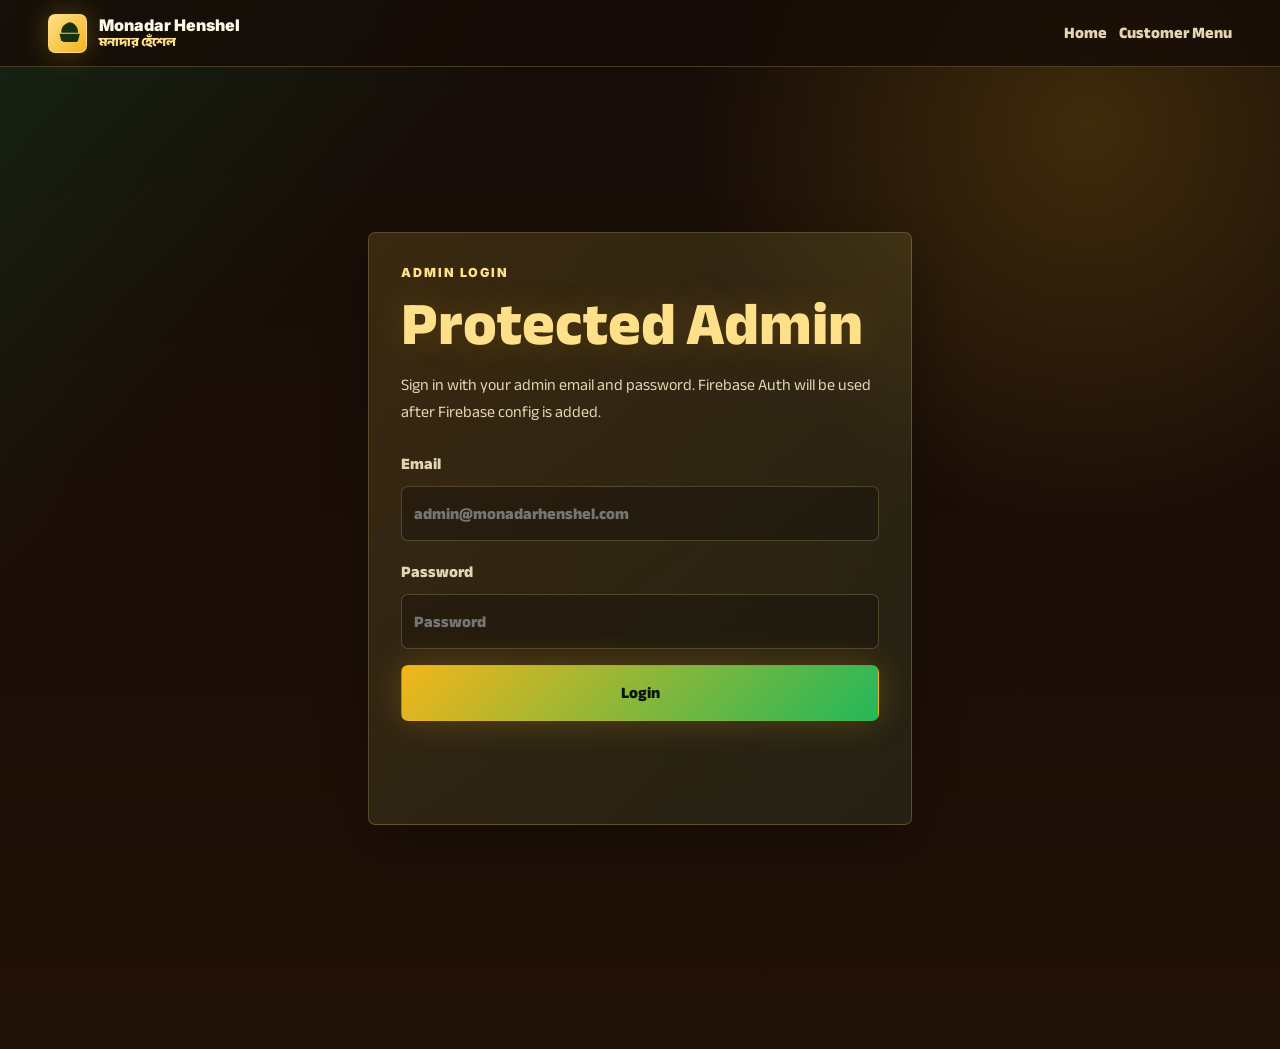
==== admin.html @ 01d58f9b "Add Monadar Henshel site, admin UI & assets Initial add of the Monadar Henshel static website and ad" ====
<!doctype html>
<html lang="en">
  <head>
    <meta charset="UTF-8" />
    <meta name="viewport" content="width=device-width, initial-scale=1.0" />
    <meta name="robots" content="noindex, nofollow" />
    <meta name="theme-color" content="#0f7a3c" />
    <title>Admin | Monadar Henshel</title>
    <link rel="icon" href="assets/favicon.svg" type="image/svg+xml" />
    <link rel="preconnect" href="https://fonts.googleapis.com" />
    <link rel="preconnect" href="https://fonts.gstatic.com" crossorigin />
    <link
      href="https://fonts.googleapis.com/css2?family=Anek+Bangla:wght@400;600;700;800&family=Inter:wght@500;700;800;900&display=swap"
      rel="stylesheet"
    />
    <link rel="stylesheet" href="styles.css?v=8" />
  </head>
  <body data-page="admin">
    <header class="site-header">
      <a class="brand" href="index.html" aria-label="Monadar Henshel home">
        <span class="brand-mark" aria-hidden="true">
          <svg viewBox="0 0 64 64" focusable="false">
            <path d="M18 29c0-10 8-18 18-18s18 8 18 18v3H18z" />
            <path d="M14 34h44l-4 16H18z" />
            <path d="M26 24c0-6 4-11 10-13M36 11c7 1 12 6 12 13" />
            <path d="M23 50h28" />
          </svg>
        </span>
        <span>Monadar Henshel <small>মনাদার হেঁশেল</small></span>
      </a>
      <nav class="top-nav" aria-label="Primary navigation">
        <a href="index.html">Home</a>
        <a href="menu.html">Customer Menu</a>
      </nav>
    </header>

    <main class="page-main">
      <section class="admin-shell section-reveal">
        <div id="loginPanel" class="login-panel">
          <p class="eyebrow">Admin Login</p>
          <h1 class="login-title">Protected Admin</h1>
          <p class="muted">
            Sign in with your admin email and password. Firebase Auth will be used after Firebase config is added.
          </p>
          <form id="loginForm" class="admin-form single">
            <label>
              Email
              <input id="adminEmail" type="email" required placeholder="admin@monadarhenshel.com" />
            </label>
            <label>
              Password
              <input id="adminPassword" type="password" required placeholder="Password" />
            </label>
            <button class="primary-button" type="submit">Login</button>
            <p id="loginMessage" class="form-message"></p>
          </form>
        </div>

        <div id="adminPanel" class="admin-panel hidden">
          <div class="section-heading admin-heading">
            <div>
              <p class="eyebrow">Admin Panel</p>
              <h1>Manage Today's Menu</h1>
            </div>
            <div class="admin-toolbar">
              <button id="resetMenu" class="reset-button" type="button">Reset Product Catalog</button>
              <button id="logoutButton" class="ghost-button small" type="button">Logout</button>
            </div>
          </div>

          <section class="trend-panel">
            <div>
              <p class="eyebrow">Trending Products</p>
              <h2>Most Clicked Products</h2>
            </div>
            <div id="trendList" class="trend-list"></div>
          </section>

          <form id="itemForm" class="admin-form">
            <input type="hidden" id="itemId" />
            <label>
              Food name Bengali
              <input id="nameBn" type="text" placeholder="দই কাতলা" required />
            </label>
            <label>
              Food name English
              <input id="nameEn" type="text" placeholder="Dahi Katla" required />
            </label>
            <label>
              Food name Hindi
              <input id="nameHi" type="text" placeholder="दही कतला" />
            </label>
            <label>
              Category
              <select id="itemCategory" required>
                <option value="veg">Veg</option>
                <option value="non-veg">Non-Veg</option>
                <option value="both">Both</option>
              </select>
            </label>
            <label>
              Short description Bengali
              <textarea id="descriptionBn" required></textarea>
            </label>
            <label>
              Short description English
              <textarea id="descriptionEn" required></textarea>
            </label>
            <label>
              Short description Hindi
              <textarea id="descriptionHi" required></textarea>
            </label>
            <label>
              Health benefit Bengali
              <textarea id="benefitBn" required></textarea>
            </label>
            <label>
              Health benefit English
              <textarea id="benefitEn" required></textarea>
            </label>
            <label>
              Health benefit Hindi
              <textarea id="benefitHi" required></textarea>
            </label>
            <section class="image-uploader">
              <div>
                <p class="eyebrow">Product Image</p>
                <h2>Upload and crop</h2>
                <p class="muted">Recommended final size: 900 x 620 px. The crop tool stores the image with the product, so it works on local hosting and static hosting.</p>
              </div>
              <label class="upload-drop">
                Upload food photo
                <input id="imageUpload" type="file" accept="image/*" />
              </label>
              <div id="cropTool" class="crop-tool hidden">
                <canvas id="cropCanvas" width="900" height="620" aria-label="Product image crop preview"></canvas>
                <div class="crop-controls">
                  <label>
                    Zoom
                    <input id="cropZoom" type="range" min="1" max="3" step="0.01" value="1" />
                  </label>
                  <label>
                    Horizontal
                    <input id="cropX" type="range" min="-100" max="100" step="1" value="0" />
                  </label>
                  <label>
                    Vertical
                    <input id="cropY" type="range" min="-100" max="100" step="1" value="0" />
                  </label>
                </div>
                <button id="applyCrop" class="ghost-button" type="button">Use Cropped Image</button>
              </div>
              <input id="itemImageData" type="hidden" />
              <img id="imagePreview" class="image-preview hidden" alt="Current product preview" />
            </section>
            <label class="toggle-row">
              <input id="itemEnabled" type="checkbox" checked />
              Show in today's menu
            </label>
            <div class="form-actions">
              <button class="primary-button" type="submit">Save Product</button>
              <button id="clearForm" class="ghost-button" type="button">Clear</button>
            </div>
          </form>

          <div id="adminList" class="admin-list"></div>
        </div>
      </section>
    </main>

    <script type="module" src="app.js?v=8"></script>
  </body>
</html>
---- styles.css ----
:root {
  --bg: #160c07;
  --bg-2: #211108;
  --panel: #26160b;
  --panel-2: #16351f;
  --text: #fff9e8;
  --muted: #e3d5b1;
  --gold: #f3b51b;
  --gold-2: #ffe08a;
  --green: #0f7a3c;
  --green-bright: #22b85a;
  --maroon: #7b1f24;
  --danger: #e55448;
  --line: rgba(255, 224, 138, 0.22);
  --shadow: 0 24px 80px rgba(0, 0, 0, 0.45);
}

* {
  box-sizing: border-box;
}

html {
  scroll-behavior: smooth;
}

body {
  margin: 0;
  color: var(--text);
  background:
    linear-gradient(135deg, rgba(15, 122, 60, 0.22), transparent 26rem),
    radial-gradient(circle at 85% 12%, rgba(243, 181, 27, 0.18), transparent 25rem),
    linear-gradient(180deg, var(--bg), var(--bg-2));
  font-family: "Anek Bangla", Inter, system-ui, sans-serif;
  letter-spacing: 0;
}

a {
  color: inherit;
  text-decoration: none;
}

img {
  display: block;
  max-width: 100%;
}

button,
input,
select,
textarea {
  font: inherit;
}

.site-header {
  position: fixed;
  inset: 0 0 auto;
  z-index: 20;
  display: flex;
  align-items: center;
  justify-content: space-between;
  gap: 1rem;
  padding: 0.85rem clamp(1rem, 4vw, 3rem);
  background: rgba(22, 12, 7, 0.8);
  border-bottom: 1px solid var(--line);
  backdrop-filter: blur(18px);
}

.brand {
  display: inline-flex;
  align-items: center;
  gap: 0.75rem;
  font-family: Inter, system-ui, sans-serif;
  font-weight: 900;
  line-height: 1.05;
}

.brand small {
  display: block;
  margin-top: 0.15rem;
  color: var(--gold-2);
  font-family: "Anek Bangla", sans-serif;
  font-size: 0.78rem;
}

.brand-mark {
  display: grid;
  width: 2.45rem;
  height: 2.45rem;
  place-items: center;
  color: #17320f;
  background: linear-gradient(135deg, var(--gold-2), var(--gold));
  border: 1px solid rgba(255, 224, 138, 0.7);
  border-radius: 0.45rem;
  box-shadow: 0 0 28px rgba(243, 181, 27, 0.3);
}

.brand-mark svg {
  width: 1.85rem;
  height: 1.85rem;
  fill: currentColor;
}

.brand-mark svg path:nth-child(3),
.brand-mark svg path:nth-child(4) {
  fill: none;
  stroke: currentColor;
  stroke-width: 4;
  stroke-linecap: round;
}

.top-nav,
.header-actions,
.language-switch,
.hero-actions,
.form-actions,
.admin-toolbar {
  display: flex;
  align-items: center;
  gap: 0.75rem;
}

.top-nav {
  color: var(--muted);
  font-weight: 800;
}

.top-nav a:hover,
.footer a:hover {
  color: var(--gold-2);
}

.language-switch {
  padding: 0.2rem;
  border: 1px solid var(--line);
  border-radius: 0.5rem;
  background: rgba(255, 255, 255, 0.05);
}

.lang-button,
.nav-cta,
.primary-button,
.ghost-button,
.filter-button {
  display: inline-flex;
  min-height: 2.55rem;
  align-items: center;
  justify-content: center;
  border-radius: 0.45rem;
  border: 1px solid transparent;
  cursor: pointer;
  font-weight: 900;
  transition:
    transform 180ms ease,
    box-shadow 180ms ease,
    background 180ms ease,
    border-color 180ms ease;
}

.lang-button {
  min-height: 2rem;
  padding: 0.25rem 0.55rem;
  color: var(--muted);
  background: transparent;
}

.lang-button.active {
  color: #1d1308;
  background: var(--gold);
}

.nav-cta,
.primary-button {
  padding: 0.75rem 1.1rem;
  color: #071408;
  background: linear-gradient(135deg, var(--gold), var(--green-bright));
  box-shadow: 0 0 34px rgba(243, 181, 27, 0.24);
}

.ghost-button,
.filter-button {
  padding: 0.7rem 1rem;
  color: var(--text);
  background: rgba(255, 255, 255, 0.06);
  border-color: var(--line);
}

.small {
  min-height: 2.25rem;
  padding: 0.45rem 0.75rem;
}

.nav-cta:hover,
.primary-button:hover,
.ghost-button:hover,
.filter-button:hover,
.lang-button:hover {
  transform: translateY(-2px);
}

.hero {
  position: relative;
  min-height: 100vh;
  display: grid;
  align-items: center;
  overflow: hidden;
  padding: 8rem clamp(1rem, 5vw, 5rem) 5rem;
}

.hero-bg {
  position: absolute;
  inset: 0;
  background:
    linear-gradient(90deg, rgba(22, 12, 7, 0.96), rgba(22, 12, 7, 0.62) 48%, rgba(22, 12, 7, 0.25)),
    linear-gradient(0deg, rgba(22, 12, 7, 0.9), transparent 38%),
    url("assets/monadar-kitchen-hero.png") center / cover;
  transform: scale(1.03);
}

.hero-content {
  position: relative;
  width: min(49rem, 100%);
}

.eyebrow {
  margin: 0 0 0.85rem;
  color: var(--gold-2);
  font-family: Inter, system-ui, sans-serif;
  font-size: 0.78rem;
  font-weight: 900;
  letter-spacing: 0.12rem;
  text-transform: uppercase;
}

h1,
h2,
h3,
p {
  overflow-wrap: anywhere;
}

h1,
h2 {
  margin: 0;
  line-height: 1.03;
  font-weight: 800;
}

h1 {
  color: var(--gold-2);
  font-size: clamp(3.3rem, 10vw, 8.4rem);
  text-shadow: 0 0 36px rgba(243, 181, 27, 0.2);
}

h1 span {
  display: block;
  color: var(--text);
  font-size: 0.42em;
}

.login-title {
  font-size: clamp(2rem, 5vw, 3.8rem);
}

h2 {
  font-size: clamp(2rem, 4.6vw, 4.2rem);
}

h3 {
  margin: 0 0 0.6rem;
  font-size: 1.22rem;
}

.tagline {
  margin: 1rem 0;
  color: var(--green-bright);
  font-size: clamp(1.5rem, 3vw, 2.5rem);
  font-weight: 900;
}

.hero-copy,
.page-hero p,
.event-copy p,
.feature-list p,
.steps-grid p,
.proof-grid p,
.location p,
.food-card p,
.admin-item p,
.muted {
  color: var(--muted);
  line-height: 1.7;
}

.hero-copy {
  max-width: 42rem;
  font-size: 1.14rem;
}

main section:not(.hero),
.page-main {
  padding: clamp(4.5rem, 9vw, 7rem) clamp(1rem, 5vw, 5rem);
}

.page-main {
  padding-top: 7.5rem;
}

.page-hero {
  padding-bottom: 2rem;
}

.page-hero h1 {
  max-width: 56rem;
  font-size: clamp(2.7rem, 7vw, 5.8rem);
}

.page-hero p {
  max-width: 50rem;
  font-size: 1.1rem;
}

.section-heading {
  display: flex;
  align-items: end;
  justify-content: space-between;
  gap: 2rem;
  margin-bottom: 2rem;
}

.section-heading h2 {
  max-width: 58rem;
}

.compact {
  display: block;
  max-width: 52rem;
}

.showcase-grid,
.location,
.event-order {
  display: grid;
  grid-template-columns: minmax(0, 1.05fr) minmax(19rem, 0.95fr);
  gap: clamp(1.5rem, 4vw, 3rem);
  align-items: center;
}

.showcase-visual,
.map-wrap {
  overflow: hidden;
  border: 1px solid var(--line);
  border-radius: 0.45rem;
  box-shadow: var(--shadow);
}

.showcase-visual img {
  width: 100%;
  aspect-ratio: 4 / 3;
  object-fit: cover;
  transition: transform 700ms ease;
}

.showcase-visual:hover img {
  transform: scale(1.045);
}

.feature-list,
.steps-grid,
.proof-grid,
.menu-grid,
.admin-list,
.trend-list {
  display: grid;
  gap: 1rem;
}

.feature-list article,
.steps-grid article,
.proof-grid article,
.food-card,
.admin-item,
.login-panel,
.trend-panel,
.event-form {
  border: 1px solid var(--line);
  border-radius: 0.45rem;
  background:
    linear-gradient(145deg, rgba(243, 181, 27, 0.12), rgba(15, 122, 60, 0.09)),
    rgba(255, 255, 255, 0.035);
  box-shadow: 0 18px 48px rgba(0, 0, 0, 0.28);
}

.feature-list article,
.steps-grid article,
.proof-grid article {
  padding: 1.25rem;
}

.feature-list span,
.steps-grid span {
  display: inline-grid;
  width: 2.45rem;
  height: 2.45rem;
  place-items: center;
  margin-bottom: 1rem;
  color: #1b1208;
  background: var(--gold);
  border-radius: 0.4rem;
  font-family: Inter, system-ui, sans-serif;
  font-weight: 900;
}

.steps-grid,
.proof-grid,
.menu-grid {
  grid-template-columns: repeat(3, minmax(0, 1fr));
}

.menu-section {
  padding-top: 1rem;
}

.menu-controls {
  flex-wrap: wrap;
  margin-bottom: 1.25rem;
}

.filter-button.active {
  color: #0b170c;
  background: var(--gold);
}

.empty-state {
  grid-column: 1 / -1;
  padding: 1rem;
  color: var(--muted);
  border: 1px solid var(--line);
  border-radius: 0.45rem;
  background: rgba(255, 255, 255, 0.05);
}

.food-card {
  overflow: hidden;
}

.food-images {
  display: flex;
  width: 100%;
  min-height: 15rem;
  overflow-x: auto;
  scroll-snap-type: x mandatory;
  background: #130a05;
}

.food-images img {
  flex: 0 0 100%;
  width: 100%;
  height: 15rem;
  object-fit: cover;
  scroll-snap-align: start;
}

.food-body {
  padding: 1.1rem;
}

.food-topline {
  display: flex;
  align-items: center;
  justify-content: space-between;
  gap: 0.8rem;
  margin-bottom: 0.65rem;
}

.food-card h3 {
  color: var(--gold-2);
  font-size: clamp(1.45rem, 2vw, 1.85rem);
  line-height: 1.1;
}

.badge {
  flex: 0 0 auto;
  padding: 0.33rem 0.55rem;
  border-radius: 0.35rem;
  font-family: Inter, system-ui, sans-serif;
  font-size: 0.72rem;
  font-weight: 900;
  text-transform: uppercase;
}

.badge.veg {
  color: #041407;
  background: var(--green-bright);
}

.badge.non-veg {
  color: #fff6df;
  background: var(--maroon);
}

.badge.both {
  color: #201306;
  background: var(--gold);
}

.benefit {
  border-top: 1px solid var(--line);
  padding-top: 0.75rem;
}

.order-row {
  display: grid;
  grid-template-columns: minmax(9.5rem, 0.72fr) 1fr;
  gap: 0.7rem;
  margin-top: 1rem;
}

.quantity-stepper {
  display: grid;
  grid-template-columns: 2.75rem minmax(3.25rem, 1fr) 2.75rem;
  min-height: 3.1rem;
  overflow: hidden;
  border: 1px solid rgba(37, 211, 102, 0.5);
  border-radius: 0.48rem;
  background: rgba(0, 0, 0, 0.24);
}

.quantity-button {
  min-width: 2.75rem;
  min-height: 3.1rem;
  color: #06150b;
  background: var(--gold);
  border: 0;
  cursor: pointer;
  font-family: Inter, system-ui, sans-serif;
  font-size: 1.35rem;
  font-weight: 900;
  line-height: 1;
}

.quantity-button:hover {
  background: var(--gold-2);
}

.quantity-stepper input {
  min-height: 3.1rem;
  padding: 0.4rem;
  text-align: center;
  border: 0;
  border-inline: 1px solid rgba(255, 224, 138, 0.28);
  border-radius: 0;
  appearance: textfield;
}

.quantity-stepper input::-webkit-outer-spin-button,
.quantity-stepper input::-webkit-inner-spin-button {
  margin: 0;
  appearance: none;
}

.order-track {
  background: #25d366;
  box-shadow: 0 0 34px rgba(37, 211, 102, 0.24);
}

.order-track:hover {
  background: #1ebe5d;
}

.admin-form input,
.admin-form select,
.admin-form textarea,
.upload-drop input,
.event-form input,
.event-form select,
.event-form textarea {
  width: 100%;
  min-height: 3rem;
  color: var(--text);
  background: rgba(0, 0, 0, 0.22);
  border: 1px solid var(--line);
  border-radius: 0.42rem;
  padding: 0.72rem;
}

.event-form,
.login-panel,
.trend-panel {
  padding: clamp(1.25rem, 3vw, 2rem);
}

.event-form,
.admin-form {
  display: grid;
  gap: 1rem;
}

.event-form label,
.admin-form label {
  display: grid;
  gap: 0.45rem;
  color: var(--muted);
  font-weight: 800;
}

.event-form textarea,
.admin-form textarea {
  min-height: 6rem;
  resize: vertical;
}

.image-uploader {
  grid-column: 1 / -1;
  display: grid;
  gap: 1rem;
  padding: 1rem;
  border: 1px solid var(--line);
  border-radius: 0.45rem;
  background: rgba(0, 0, 0, 0.18);
}

.image-uploader h2 {
  font-size: clamp(1.35rem, 3vw, 2.2rem);
}

.upload-drop {
  display: grid;
  gap: 0.45rem;
  padding: 1rem;
  border: 1px dashed rgba(255, 224, 138, 0.55);
  border-radius: 0.45rem;
  background: rgba(255, 255, 255, 0.04);
}

.crop-tool {
  display: grid;
  gap: 1rem;
}

.crop-tool canvas {
  width: min(100%, 900px);
  aspect-ratio: 900 / 620;
  border: 1px solid var(--line);
  border-radius: 0.45rem;
  background: #160c07;
}

.crop-controls {
  display: grid;
  grid-template-columns: repeat(3, minmax(0, 1fr));
  gap: 0.75rem;
}

.crop-controls input {
  accent-color: var(--gold);
}

.image-preview {
  width: min(100%, 360px);
  aspect-ratio: 900 / 620;
  object-fit: cover;
  border: 1px solid var(--line);
  border-radius: 0.45rem;
}

.location-copy {
  max-width: 35rem;
}

.location-copy a {
  color: var(--gold-2);
  font-weight: 900;
}

.map-wrap {
  min-height: 24rem;
}

.map-wrap iframe {
  width: 100%;
  height: 24rem;
  border: 0;
  filter: saturate(1.2) contrast(1.05);
}

.admin-shell {
  padding: 0;
}

.login-panel {
  max-width: 34rem;
  margin: 0 auto;
}

.admin-form {
  grid-template-columns: repeat(2, minmax(0, 1fr));
  margin: 1.4rem 0;
}

.admin-form.single {
  grid-template-columns: 1fr;
}

.toggle-row {
  display: flex !important;
  align-items: center;
  grid-template-columns: none !important;
  gap: 0.7rem !important;
}

.toggle-row input {
  width: 1.15rem;
  min-height: 1.15rem;
  accent-color: var(--green-bright);
}

.admin-item {
  display: grid;
  grid-template-columns: 1fr auto;
  gap: 1rem;
  align-items: center;
  padding: 1rem;
}

.admin-actions {
  display: flex;
  flex-wrap: wrap;
  gap: 0.5rem;
  justify-content: end;
}

.admin-actions button {
  min-height: 2.2rem;
  padding: 0.45rem 0.65rem;
  color: var(--text);
  background: rgba(255, 255, 255, 0.08);
  border: 1px solid var(--line);
  border-radius: 0.38rem;
  cursor: pointer;
  font-weight: 900;
}

.admin-actions .danger {
  border-color: rgba(229, 84, 72, 0.6);
  background: rgba(229, 84, 72, 0.2);
}

.reset-button {
  min-height: 2.6rem;
  padding: 0.65rem 0.9rem;
  color: #fff8e6;
  background: linear-gradient(135deg, rgba(229, 84, 72, 0.92), rgba(123, 31, 36, 0.95));
  border: 1px solid rgba(255, 224, 138, 0.28);
  border-radius: 0.45rem;
  box-shadow: 0 12px 28px rgba(229, 84, 72, 0.18);
  cursor: pointer;
  font-weight: 900;
}

.reset-button:hover {
  transform: translateY(-2px);
}

.trend-panel {
  display: grid;
  grid-template-columns: minmax(15rem, 0.7fr) 1fr;
  gap: 1rem;
  align-items: start;
  margin: 1.5rem 0;
}

.trend-list {
  grid-template-columns: repeat(3, minmax(0, 1fr));
}

.trend-list article {
  display: grid;
  gap: 0.25rem;
  padding: 0.85rem;
  border: 1px solid var(--line);
  border-radius: 0.4rem;
  background: rgba(0, 0, 0, 0.18);
}

.trend-list span,
.form-message {
  color: var(--muted);
}

.hidden {
  display: none !important;
}

.footer {
  display: grid;
  grid-template-columns: 1.3fr 1fr 1.2fr;
  gap: 1rem;
  padding: 2rem clamp(1rem, 5vw, 5rem);
  color: var(--muted);
  border-top: 1px solid var(--line);
}

.footer h2 {
  margin: 0;
  color: var(--text);
  font-size: 1.55rem;
}

.footer h2 span {
  color: var(--gold-2);
}

.footer nav {
  display: grid;
  gap: 0.45rem;
  align-content: start;
  font-weight: 800;
}

.footer address {
  font-style: normal;
  line-height: 1.6;
}

.section-reveal {
  opacity: 0;
  transform: translateY(22px);
  transition:
    opacity 700ms ease,
    transform 700ms ease;
}

.section-reveal.visible {
  opacity: 1;
  transform: translateY(0);
}

body[data-page="menu"] .section-reveal,
body[data-page="admin"] .section-reveal {
  opacity: 1;
  transform: none;
}

@media (max-width: 1060px) {
  .top-nav {
    display: none;
  }

  .showcase-grid,
  .location,
  .event-order,
  .admin-form,
  .trend-panel {
    grid-template-columns: 1fr;
  }

  .steps-grid,
  .proof-grid,
  .menu-grid,
  .trend-list {
    grid-template-columns: repeat(2, minmax(0, 1fr));
  }
}

@media (max-width: 720px) {
  .site-header {
    align-items: start;
    padding: 0.7rem 0.85rem;
  }

  .brand span:last-child {
    max-width: 11rem;
  }

  .header-actions {
    display: grid;
    justify-items: end;
    gap: 0.45rem;
  }

  .language-switch {
    gap: 0.2rem;
  }

  .lang-button {
    padding: 0.2rem 0.42rem;
    font-size: 0.82rem;
  }

  .nav-cta {
    min-height: 2.2rem;
    padding: 0.45rem 0.7rem;
  }

  .hero {
    padding-top: 8rem;
  }

  .hero-actions,
  .form-actions,
  .admin-toolbar {
    align-items: stretch;
    flex-direction: column;
  }

  .section-heading,
  .admin-heading {
    display: grid;
    align-items: start;
  }

  .steps-grid,
  .proof-grid,
  .menu-grid,
  .trend-list,
  .crop-controls,
  .footer {
    grid-template-columns: 1fr;
  }

  .order-row {
    grid-template-columns: 1fr;
  }

  .admin-item {
    grid-template-columns: 1fr;
  }
}
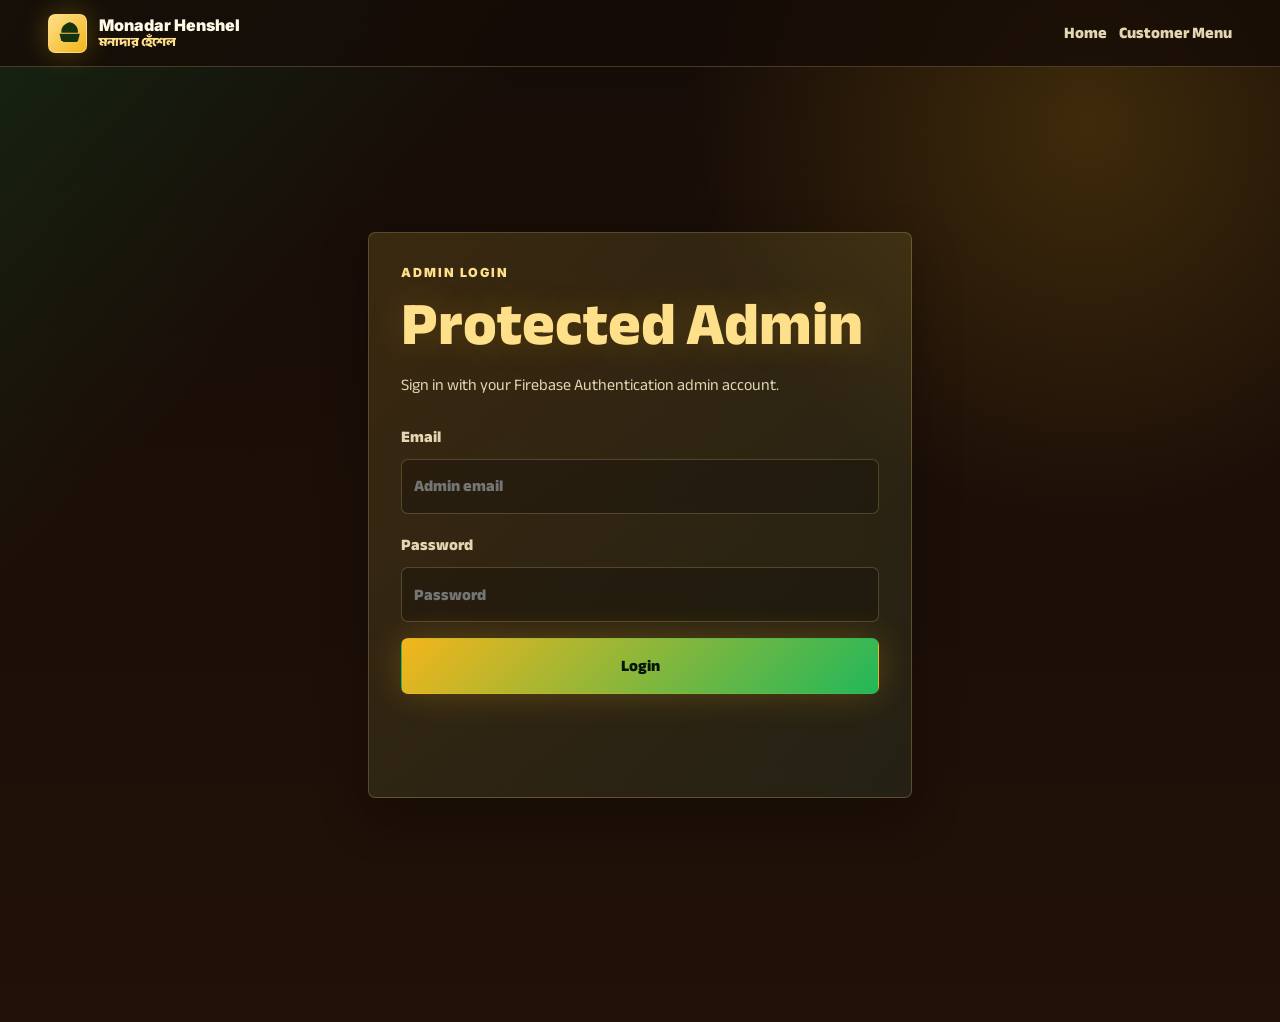
==== commit 3e80f9a2: "Remove public demo admin credentials" ====
--- a/admin.html
+++ b/admin.html
@@ -13,7 +13,7 @@
       href="https://fonts.googleapis.com/css2?family=Anek+Bangla:wght@400;600;700;800&family=Inter:wght@500;700;800;900&display=swap"
       rel="stylesheet"
     />
-    <link rel="stylesheet" href="styles.css?v=8" />
+    <link rel="stylesheet" href="styles.css?v=9" />
   </head>
   <body data-page="admin">
     <header class="site-header">
@@ -40,16 +40,16 @@
           <p class="eyebrow">Admin Login</p>
           <h1 class="login-title">Protected Admin</h1>
           <p class="muted">
-            Sign in with your admin email and password. Firebase Auth will be used after Firebase config is added.
+            Sign in with your Firebase Authentication admin account.
           </p>
           <form id="loginForm" class="admin-form single">
             <label>
               Email
-              <input id="adminEmail" type="email" required placeholder="admin@monadarhenshel.com" />
+              <input id="adminEmail" type="email" required placeholder="Admin email" autocomplete="username" />
             </label>
             <label>
               Password
-              <input id="adminPassword" type="password" required placeholder="Password" />
+              <input id="adminPassword" type="password" required placeholder="Password" autocomplete="current-password" />
             </label>
             <button class="primary-button" type="submit">Login</button>
             <p id="loginMessage" class="form-message"></p>
@@ -168,6 +168,6 @@
       </section>
     </main>
 
-    <script type="module" src="app.js?v=8"></script>
+    <script type="module" src="app.js?v=9"></script>
   </body>
 </html>
--- a/styles.css
+++ b/styles.css
@@ -212,7 +212,10 @@
   background:
     linear-gradient(90deg, rgba(22, 12, 7, 0.96), rgba(22, 12, 7, 0.62) 48%, rgba(22, 12, 7, 0.25)),
     linear-gradient(0deg, rgba(22, 12, 7, 0.9), transparent 38%),
-    url("assets/monadar-kitchen-hero.png") center / cover;
+    image-set(
+      url("assets/monadar-kitchen-hero.webp") type("image/webp"),
+      url("assets/monadar-kitchen-hero.png") type("image/png")
+    ) center / cover;
   transform: scale(1.03);
 }
 
